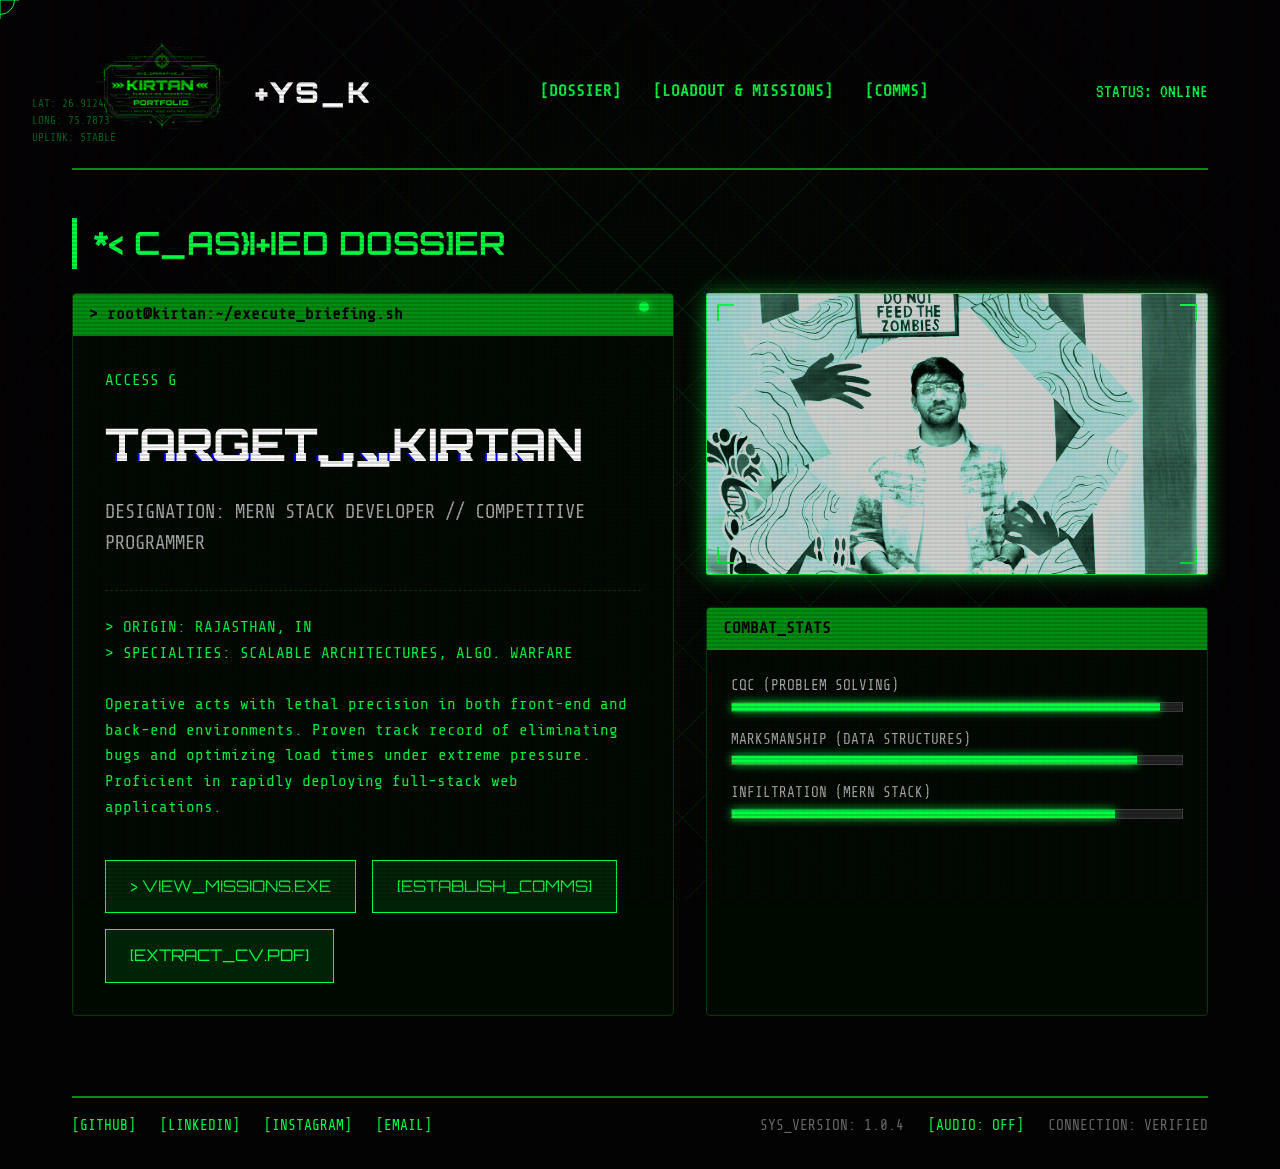
==== index.html @ 54ce112f "Initial portfolio commit" ====
<!DOCTYPE html>
<html lang="en">

<head>
    <meta charset="UTF-8">
    <meta name="viewport" content="width=device-width, initial-scale=1.0">
    <title>Kirtan | CLASSIFIED DOSSIER</title>
    <meta name="description" content="Tactical Portfolio of Kirtan - MERN Stack Operative">

    <!-- Fonts -->
    <link rel="preconnect" href="https://fonts.googleapis.com">
    <link rel="preconnect" href="https://fonts.gstatic.com" crossorigin>
    <link
        href="https://fonts.googleapis.com/css2?family=Share+Tech+Mono&family=VT323&family=Orbitron:wght@400;700;900&display=swap"
        rel="stylesheet">

    <link rel="stylesheet" href="styles.css">
</head>

<body class="crt">

    <!-- Screen Scanline Overlay -->
    <div class="scanlines"></div>

    <!-- Background Atmospheric Video (Placeholder authentic stock) -->
    <div class="video-bg-container">
        <!-- Using a free stock video of spy/server/hacker thematic -->
        <video autoplay muted loop id="bgVideo" class="covert-video">
            <source src="https://cdn.pixabay.com/video/2020/07/04/43884-437508003_large.mp4" type="video/mp4">
        </video>
        <div class="video-overlay"></div>
    </div>

    <!-- Custom Crosshair Cursor -->
    <div class="cursor-crosshair"></div>

    <!-- Interface HUD Wrapper -->
    <div class="hud-wrapper">

        <!-- Header / Navigation -->
        <header class="hud-header">
            <div class="hud-logo">
                <img src="logo.png" alt="Logo" class="hud-logo-img">
                <span class="glitch" data-text="SYS_K">SYS_K</span>
            </div>
            <nav class="hud-nav">
                <a href="index.html" class="text-green">[DOSSIER]</a>
                <a href="level_select.html">[LOADOUT & MISSIONS]</a>
                <a href="comms.html">[COMMS]</a>
            </nav>
            <div class="hud-status">STATUS: <span class="text-green blink">ONLINE</span></div>
        </header>

        <!-- Main Content Area -->
        <main class="hud-main">

            <!-- Combined Hero & Dossier Dashboard -->
            <section id="hero" class="sector active">
                <h2 class="sector-title" style="margin-bottom: 1.5rem;">>> CLASSIFIED DOSSIER</h2>
                <div class="intel-grid" style="grid-template-columns: 1.2fr 1fr; gap: 2rem; align-items: stretch;">

                    <!-- Left Column: Target Info & Briefing -->
                    <div class="terminal-box" style="margin-bottom: 0; display: flex; flex-direction: column;">
                        <div class="term-header">
                            <span>> root@kirtan:~/execute_briefing.sh</span>
                            <span class="status-indicator"></span>
                        </div>
                        <div class="term-body" style="flex-grow: 1;">
                            <p class="typewriter delay-1">ACCESS GRANTED. DECRYPTING PROFILE...</p>
                            <h1 class="target-name delay-2 glitch" data-text="TARGET: KIRTAN"
                                style="font-size: 2.8rem;">TARGET: KIRTAN</h1>
                            <p class="role-designation delay-3">DESIGNATION: MERN STACK DEVELOPER // COMPETITIVE
                                PROGRAMMER</p>

                            <hr style="border:0; border-bottom:1px dashed var(--hud-border); margin: 1.5rem 0;">

                            <p class="delay-4">> ORIGIN: RAJASTHAN, IN</p>
                            <p class="delay-4">> SPECIALTIES: SCALABLE ARCHITECTURES, ALGO. WARFARE</p>

                            <br>
                            <p class="dossier-text delay-4">Operative acts with lethal precision in both front-end and
                                back-end environments. Proven track record of eliminating bugs and optimizing load times
                                under extreme pressure. Proficient in rapidly deploying full-stack web applications.</p>

                            <div class="action-buttons delay-5"
                                style="margin-top: 2.5rem; display: flex; flex-wrap: wrap; gap: 1rem;">
                                <a href="level_select.html" class="btn tactical-btn">> VIEW_MISSIONS.EXE</a>
                                <a href="comms.html" class="btn tactical-btn">[ESTABLISH_COMMS]</a>
                                <a href="resume.pdf" class="btn tactical-btn"
                                    download="Kirtan_Resume.pdf">[EXTRACT_CV.PDF]</a>
                            </div>
                        </div>
                    </div>

                    <!-- Right Column: Photo & Stats Bars -->
                    <div style="display: flex; flex-direction: column; gap: 2rem;">
                        <div class="intel-photo-frame">
                            <img src="profile.jpg" alt="Operative Kirtan" class="intel-img glitch-photo"
                                style="height: 280px; object-fit: cover;">
                            <div class="frame-corners"><span></span></div>
                        </div>

                        <div class="terminal-box" style="margin-bottom: 0; flex-grow: 1;">
                            <div class="term-header"><span>COMBAT_STATS</span></div>
                            <div class="term-body" style="padding: 1.5rem;">
                                <div class="stats-bar-container" style="margin-top: 0;">
                                    <div class="stat-label">CQC (PROBLEM SOLVING)</div>
                                    <div class="stat-bar">
                                        <div class="fill" style="width: 95%;"></div>
                                    </div>

                                    <div class="stat-label">MARKSMANSHIP (DATA STRUCTURES)</div>
                                    <div class="stat-bar">
                                        <div class="fill" style="width: 90%;"></div>
                                    </div>

                                    <div class="stat-label">INFILTRATION (MERN STACK)</div>
                                    <div class="stat-bar">
                                        <div class="fill" style="width: 85%;"></div>
                                    </div>
                                </div>
                            </div>
                        </div>
                    </div>

                </div>
            </section>

        </main>

        <footer class="hud-footer">
            <div class="footer-links" style="display:flex; gap:1.5rem;">
                <a href="https://github.com/kARUn077" target="_blank"
                    style="color:var(--term-green); text-decoration:none;">[GITHUB]</a>
                <a href="https://www.linkedin.com/in/karun-poddar-515b23264/" target="_blank"
                    style="color:var(--term-green); text-decoration:none;">[LINKEDIN]</a>
                <a href="https://www.instagram.com/me_kirtan_17/" target="_blank"
                    style="color:var(--term-green); text-decoration:none;">[INSTAGRAM]</a>
                <a href="mailto:karunpoddar0@gmail.com"
                    style="color:var(--term-green); text-decoration:none;">[EMAIL]</a>
            </div>
            <div style="display:flex; gap:1.5rem; align-items: center;">
                <span>SYS_VERSION: 1.0.4</span>
                <span id="audio-toggle" class="text-green" style="cursor: pointer; transition: all 0.2s;">[AUDIO:
                    OFF]</span>
                <span>CONNECTION: VERIFIED</span>
            </div>
        </footer>
    </div>

    <!-- Interface Audio -->
    <audio id="sndBgTrack" src="bgm.mp3" loop preload="auto"></audio>
    <audio id="sndHover" src="https://assets.mixkit.co/active_storage/sfx/2568/2568-preview.mp3" preload="auto"></audio>
    <audio id="sndClick" src="https://assets.mixkit.co/active_storage/sfx/2571/2571-preview.mp3" preload="auto"></audio>

    <script src="script.js?v=update1"></script>
</body>

</html>
---- styles.css ----
:root {
    --term-green: #00ff41;
    --term-dark-green: #008f11;
    --term-bg: #030303;
    --alert-red: #ff2a2a;
    --hud-border: #003b00;
    --font-mono: 'Share Tech Mono', 'Courier New', monospace;
    --font-heading: 'Orbitron', sans-serif;
    --font-pixel: 'VT323', monospace;
    --term-green-glow: rgba(0, 255, 65, 0.5);
    --hud-dark: rgba(0, 10, 0, 0.9);
    --scanline-color: rgba(18, 16, 16, 0.1);
    --glitch-width: 100%;
}

* {
    margin: 0;
    padding: 0;
    box-sizing: border-box;
    cursor: none;
    /* Hide default cursor for custom crosshair */
}

html {
    scroll-behavior: smooth;
}

body {
    background-color: var(--term-bg);
    color: var(--term-green);
    font-family: var(--font-mono);
    overflow-x: hidden;
    line-height: 1.6;
    background-image:
        radial-gradient(circle at 50% 50%, rgba(0, 50, 0, 0.15) 0%, transparent 80%),
        repeating-linear-gradient(45deg, rgba(0, 255, 65, 0.1) 0px, rgba(0, 255, 65, 0.1) 1px, transparent 1px, transparent 60px),
        repeating-linear-gradient(-45deg, rgba(0, 255, 65, 0.1) 0px, rgba(0, 255, 65, 0.1) 1px, transparent 1px, transparent 60px);
    background-size: 100% 100%, 100% 100%, 100% 100%;
    background-attachment: fixed;
}

/* Technical HUD Overlays (Static) */
.hud-wrapper::before {
    content: "LAT: 26.9124\A LONG: 75.7873\A UPLINK: STABLE";
    white-space: pre;
    position: fixed;
    top: 6rem;
    left: 2rem;
    font-size: 0.7rem;
    color: var(--term-green);
    opacity: 0.4;
    z-index: 100;
    pointer-events: none;
    line-height: 1.5;
}

.hud-wrapper::after {
    content: "ENCRYPTION: AES-256\A NODE_ID: 0x7FF12\A SYS_STATE: NOMINAL";
    white-space: pre;
    position: fixed;
    bottom: 6rem;
    right: 2rem;
    font-size: 0.7rem;
    color: var(--term-green);
    opacity: 0.4;
    z-index: 100;
    pointer-events: none;
    line-height: 1.5;
    text-align: right;
}

/* Custom Crosshair Cursor */
.cursor-crosshair {
    position: fixed;
    top: 0;
    left: 0;
    width: 30px;
    height: 30px;
    border: 1px solid var(--term-green);
    border-radius: 50%;
    pointer-events: none;
    z-index: 9999;
    transform: translate(-50%, -50%);
    transition: width 0.1s, height 0.1s, border-color 0.1s;
}

.cursor-crosshair::before,
.cursor-crosshair::after {
    content: '';
    position: absolute;
    background: var(--term-green);
}

.cursor-crosshair::before {
    top: 50%;
    left: -5px;
    right: -5px;
    height: 1px;
    transform: translateY(-50%);
}

.cursor-crosshair::after {
    left: 50%;
    top: -5px;
    bottom: -5px;
    width: 1px;
    transform: translateX(-50%);
}

/* Red crosshair on hover */
body.hover-target .cursor-crosshair {
    border-color: var(--alert-red);
    width: 40px;
    height: 40px;
}

body.hover-target .cursor-crosshair::before,
body.hover-target .cursor-crosshair::after {
    background: var(--alert-red);
}

/* CRT Scanlines Overlay */
.scanlines {
    position: fixed;
    top: 0;
    left: 0;
    width: 100vw;
    height: 100vh;
    background: linear-gradient(rgba(18, 16, 16, 0) 50%, rgba(0, 0, 0, 0.25) 50%), linear-gradient(90deg, rgba(255, 0, 0, 0.06), rgba(0, 255, 0, 0.02), rgba(0, 0, 255, 0.06));
    background-size: 100% 4px, 6px 100%;
    z-index: 9000;
    pointer-events: none;
    opacity: 0.6;
}

/* Video Background */
.video-bg-container {
    position: fixed;
    top: 0;
    left: 0;
    width: 100vw;
    height: 100vh;
    z-index: -2;
    overflow: hidden;
}

.covert-video {
    width: 100%;
    height: 100%;
    object-fit: cover;
    filter: grayscale(100%) contrast(1.5) brightness(0.3) sepia(50%) hue-rotate(80deg);
}

.video-overlay {
    position: absolute;
    top: 0;
    left: 0;
    width: 100%;
    height: 100%;
    background: radial-gradient(circle, transparent 20%, var(--term-bg) 90%);
    z-index: -1;
}

/* HUD System */
.hud-wrapper {
    position: relative;
    max-width: 1200px;
    margin: 0 auto;
    padding: 2rem;
    min-height: 100vh;
    display: flex;
    flex-direction: column;
    z-index: 10;
}

/* Header */
.hud-header {
    display: flex;
    justify-content: space-between;
    align-items: center;
    border-bottom: 2px solid var(--term-dark-green);
    padding-bottom: 1rem;
    margin-bottom: 3rem;
}

.hud-logo {
    display: flex;
    align-items: center;
    gap: 0.2rem;
    font-family: var(--font-heading);
    font-weight: 900;
    font-size: 1.8rem;
    letter-spacing: 2px;
}

.hud-logo-img {
    height: 120px;
    width: auto;
    /* Transformation to turn white-background logo into glowing green on black */
    filter: invert(1) brightness(1.8) hue-rotate(180deg) saturate(5);
    display: inline-block;
}

.hud-nav {
    display: flex;
    gap: 2rem;
}

.hud-nav a {
    color: var(--term-green);
    text-decoration: none;
    font-weight: bold;
    transition: text-shadow 0.2s, color 0.2s;
}

.hud-nav a:hover {
    color: #fff;
    text-shadow: 0 0 10px var(--term-green);
}

.hud-status {
    font-family: var(--font-pixel);
    font-size: 1.2rem;
}

/* Utilities */
.text-green {
    color: var(--term-green);
}

.text-yellow {
    color: #f1c40f;
}

.text-red {
    color: var(--alert-red);
}

.text-center {
    text-align: center;
}

.blink {
    animation: blinker 1s linear infinite;
}

@keyframes blinker {
    50% {
        opacity: 0;
    }
}

.glitch {
    position: relative;
    color: white;
}

.glitch::before,
.glitch::after {
    content: attr(data-text);
    position: absolute;
    top: 0;
    left: 0;
    width: 100%;
    height: 100%;
}

.glitch::before {
    left: 2px;
    text-shadow: -2px 0 red;
    clip: rect(44px, 450px, 56px, 0);
    animation: glitch-anim 5s infinite linear alternate-reverse;
}

.glitch::after {
    left: -2px;
    text-shadow: -2px 0 blue;
    clip: rect(44px, 450px, 56px, 0);
    animation: glitch-anim2 5s infinite linear alternate-reverse;
}

@keyframes glitch-anim {
    0% {
        clip: rect(31px, 9999px, 94px, 0);
    }

    10% {
        clip: rect(112px, 9999px, 76px, 0);
    }

    20% {
        clip: rect(85px, 9999px, 77px, 0);
    }

    30% {
        clip: rect(27px, 9999px, 97px, 0);
    }

    40% {
        clip: rect(86px, 9999px, 87px, 0);
    }

    50% {
        clip: rect(11px, 9999px, 104px, 0);
    }

    60% {
        clip: rect(85px, 9999px, 73px, 0);
    }

    70% {
        clip: rect(11px, 9999px, 93px, 0);
    }

    80% {
        clip: rect(58px, 9999px, 66px, 0);
    }

    90% {
        clip: rect(100px, 9999px, 54px, 0);
    }

    100% {
        clip: rect(6px, 9999px, 5px, 0);
    }
}

/* Terminal Boxes */
.terminal-box {
    background: var(--hud-dark);
    border: 1px solid var(--hud-border);
    border-radius: 4px;
    margin-bottom: 2rem;
    position: relative;
    overflow: hidden;
}

.term-header {
    background: var(--term-dark-green);
    color: black;
    padding: 0.5rem 1rem;
    font-weight: bold;
    display: flex;
    justify-content: space-between;
}

.term-body {
    padding: 2rem;
}

.sector {
    margin-bottom: 5rem;
    opacity: 0.2;
    /* Will be revealed by JS */
    transition: opacity 0.5s;
}

.sector.active {
    opacity: 1;
}

.sector-title {
    font-family: var(--font-heading);
    font-size: 2rem;
    margin-bottom: 2rem;
    border-left: 5px solid var(--term-green);
    padding-left: 1rem;
}

.sub-sector-title {
    font-family: var(--font-heading);
    font-size: 1.5rem;
    margin: 3rem 0 1.5rem 0;
    color: #888;
}

/* Hero Section Specifics */
.target-name {
    font-size: 3.5rem;
    margin: 1rem 0;
    font-family: var(--font-heading);
}

.role-designation {
    font-size: 1.2rem;
    color: #aaa;
    margin-bottom: 2rem;
}

.action-buttons {
    display: flex;
    gap: 1.5rem;
    margin-top: 2rem;
}

.btn {
    text-decoration: none;
    font-family: var(--font-heading);
    padding: 0.8rem 1.5rem;
    border: 1px solid;
    transition: all 0.2s;
    text-transform: uppercase;
}

.tactical-btn {
    background: rgba(0, 255, 65, 0.1);
    border-color: var(--term-green);
    color: var(--term-green);
}

.tactical-btn:hover {
    background: var(--term-green);
    color: black;
    box-shadow: 0 0 15px var(--term-green);
}

.secondary-btn {
    border-color: #555;
    color: #fff;
}

.secondary-btn:hover {
    border-color: #fff;
    background: rgba(255, 255, 255, 0.1);
}

.small-btn {
    padding: 0.4rem 0.8rem;
    font-size: 0.9rem;
}

/* Dossier Grid */
.intel-grid {
    display: grid;
    grid-template-columns: 1fr 2fr;
    gap: 3rem;
}

/* --- Intel Photo Frame & IGI Tactical Scan --- */
.intel-photo-frame {
    position: relative;
    border: 1px solid var(--term-green);
    overflow: hidden;
    background: #000;
    border-radius: 2px;
    box-shadow: 0 0 20px var(--term-green-glow);
}

.intel-img {
    width: 100%;
    filter: sepia(100%) hue-rotate(110deg) brightness(1.2) contrast(1.4);
    display: block;
    mix-blend-mode: screen;
    opacity: 0.9;
    transition: all 0.3s ease;
}

/* Tactical Grid Overlay */
.intel-photo-frame::after {
    content: "";
    position: absolute;
    top: 0;
    left: 0;
    width: 100%;
    height: 100%;
    background:
        linear-gradient(rgba(0, 255, 65, 0.05) 1px, transparent 1px),
        linear-gradient(90deg, rgba(0, 255, 65, 0.05) 1px, transparent 1px),
        linear-gradient(to bottom, transparent 50%, rgba(0, 50, 0, 0.1) 50%);
    background-size: 20px 20px, 20px 20px, 100% 4px;
    pointer-events: none;
    z-index: 2;
}

/* Moving Scan Bar */
.intel-photo-frame::before {
    content: "";
    position: absolute;
    top: -100%;
    left: 0;
    width: 100%;
    height: 50px;
    background: linear-gradient(to bottom, transparent, var(--term-green), transparent);
    opacity: 0.3;
    z-index: 3;
    animation: scanning 4s linear infinite;
}

@keyframes scanning {
    0% {
        top: -100%;
    }

    100% {
        top: 100%;
    }
}

/* Glitch Animation for Photo */
.glitch-photo {
    animation: photoGlitch 5s step-end infinite;
}

@keyframes photoGlitch {

    0%,
    90%,
    100% {
        transform: translate(0);
        filter: sepia(100%) hue-rotate(80deg);
    }

    92% {
        transform: translate(5px, -2px);
        filter: saturate(5) hue-rotate(180deg);
    }

    94% {
        transform: translate(-5px, 2px);
        filter: invert(1);
    }

    96% {
        transform: translate(2px, 5px);
    }
}

/* Corner Accents */
.frame-corners {
    position: absolute;
    top: 0;
    left: 0;
    width: 100%;
    height: 100%;
    pointer-events: none;
    z-index: 5;
}

.frame-corners::before,
.frame-corners::after,
.frame-corners span::before,
.frame-corners span::after {
    content: "";
    position: absolute;
    width: 15px;
    height: 15px;
    border: 2px solid var(--term-green);
}

.frame-corners::before {
    top: 10px;
    left: 10px;
    border-right: 0;
    border-bottom: 0;
}

.frame-corners::after {
    top: 10px;
    right: 10px;
    border-left: 0;
    border-bottom: 0;
}

.frame-corners span::before {
    bottom: 10px;
    left: 10px;
    border-right: 0;
    border-top: 0;
}

.frame-corners span::after {
    bottom: 10px;
    right: 10px;
    border-left: 0;
    border-top: 0;
}

/* Status Indicators */
.status-indicator {
    width: 10px;
    height: 10px;
    border-radius: 50%;
    background: var(--term-green);
    display: inline-block;
    margin-right: 8px;
    box-shadow: 0 0 10px var(--term-green);
}

.status-indicator.alert {
    background: var(--alert-red);
    box-shadow: 0 0 10px var(--alert-red);
    animation: blink 0.5s infinite alternate;
}

/* Noise / Grain Effect */
.hud-wrapper::after {
    content: "";
    position: fixed;
    top: 0;
    left: 0;
    width: 100%;
    height: 100%;
    background: url('https://upload.wikimedia.org/wikipedia/commons/e/e4/Static_noise.png');
    opacity: 0.03;
    pointer-events: none;
    z-index: 9999;
}

.stats-bar-container {
    margin-top: 2rem;
}

.stat-label {
    font-size: 0.9rem;
    margin-bottom: 0.3rem;
    color: #aaa;
}

.stat-bar {
    width: 100%;
    height: 10px;
    background: #222;
    border: 1px solid #444;
    margin-bottom: 1rem;
}

.stat-bar .fill {
    height: 100%;
    background: var(--term-green);
    box-shadow: 0 0 10px var(--term-green);
}

/* Loadout Grid */
.loadout-grid {
    display: grid;
    grid-template-columns: repeat(auto-fit, minmax(250px, 1fr));
    gap: 2rem;
}

.weapon-card {
    border: 1px solid var(--hud-border);
    background: rgba(0, 0, 0, 0.7);
    padding: 1rem;
    transition: all 0.3s;
}

.weapon-card:hover {
    border-color: var(--term-green);
    box-shadow: 0 0 20px rgba(0, 255, 65, 0.2);
}

.w-header {
    font-family: var(--font-heading);
    font-weight: bold;
    border-bottom: 1px dashed var(--hud-border);
    padding-bottom: 0.5rem;
    margin-bottom: 1rem;
}

.w-img img {
    width: 100%;
    height: 120px;
    object-fit: cover;
    filter: grayscale(100%) contrast(1.2);
    border: 1px solid #222;
    margin-bottom: 1rem;
}

.weapon-card:hover .w-img img {
    filter: grayscale(100%) contrast(1.5) sepia(100%) hue-rotate(90deg);
}

.w-stats {
    display: flex;
    justify-content: space-between;
    font-size: 0.8rem;
    color: #888;
    margin-bottom: 1rem;
}

.w-desc {
    font-size: 0.9rem;
}

/* Missions List */
.mission-row {
    display: flex;
    justify-content: space-between;
    align-items: center;
    padding: 1.5rem 0;
    border-bottom: 1px solid var(--hud-border);
}

.mission-row:last-child {
    border-bottom: none;
}

.m-status {
    font-family: var(--font-heading);
    width: 120px;
}

.m-details h3 {
    margin-bottom: 0.5rem;
    color: #fff;
    font-family: var(--font-heading);
}

.m-details p {
    font-size: 0.9rem;
    color: #aaa;
    margin-bottom: 0.5rem;
}

.m-tech {
    display: inline-block;
    padding: 0.2rem 0.6rem;
    background: #111;
    border: 1px solid #333;
    font-size: 0.8rem;
    border-radius: 2px;
}

/* Comms Form */
.input-group {
    margin-bottom: 1.5rem;
    display: flex;
    flex-direction: column;
}

.input-group label {
    margin-bottom: 0.5rem;
    color: #aaa;
}

.input-group input,
.input-group textarea {
    background: transparent;
    border: 1px solid var(--hud-border);
    padding: 1rem;
    color: var(--term-green);
    font-family: var(--font-mono);
    outline: none;
    transition: border-color 0.3s;
}

.input-group input:focus,
.input-group textarea:focus {
    border-color: var(--term-green);
    background: rgba(0, 255, 65, 0.05);
}

/* Ribbons Grid */
.ribbons-grid {
    display: flex;
    gap: 3rem;
}

.ribbon {
    transition: all 0.2s;
}

.ribbon-link {
    text-decoration: none;
    color: var(--term-green);
    display: block;
}

.ribbon-link:hover {
    transform: scale(1.1);
    box-shadow: 0 0 15px rgba(0, 255, 65, 0.4);
    background: rgba(0, 255, 65, 0.1);
    border-radius: 4px;
    padding: 10px;
    margin: -10px;
    /* Offset padding to prevent grid shift */
}

.ribbon p {
    font-size: 0.8rem;
    margin-top: 0.5rem;
    color: #aaa;
}

.ribbon-bar {
    width: 60px;
    height: 20px;
    margin: 0 auto;
    border: 1px solid #555;
    background-size: 10px 10px;
}

.cb-1 {
    background-image: repeating-linear-gradient(45deg, #444 0, #444 5px, #888 5px, #888 10px);
}

.cb-2 {
    background-image: repeating-linear-gradient(90deg, #111 0, #111 10px, #ff2a2a 10px, #ff2a2a 20px);
}

.cb-3 {
    background-image: repeating-linear-gradient(0deg, #222 0, #222 5px, var(--term-green) 5px, var(--term-green) 10px);
}

/* Footer */
.hud-footer {
    margin-top: auto;
    border-top: 2px solid var(--term-dark-green);
    padding-top: 1rem;
    display: flex;
    justify-content: space-between;
    font-size: 0.9rem;
    color: #666;
}

.footer-links a:hover {
    color: #fff !important;
    text-shadow: 0 0 10px var(--term-green);
}

/* Responsive */
@media (max-width: 768px) {
    .intel-grid {
        grid-template-columns: 1fr;
    }

    .hud-header {
        flex-direction: column;
        gap: 1rem;
    }

    .mission-row {
        flex-direction: column;
        align-items: flex-start;
        gap: 1rem;
    }

    .m-status {
        width: auto;
    }
}
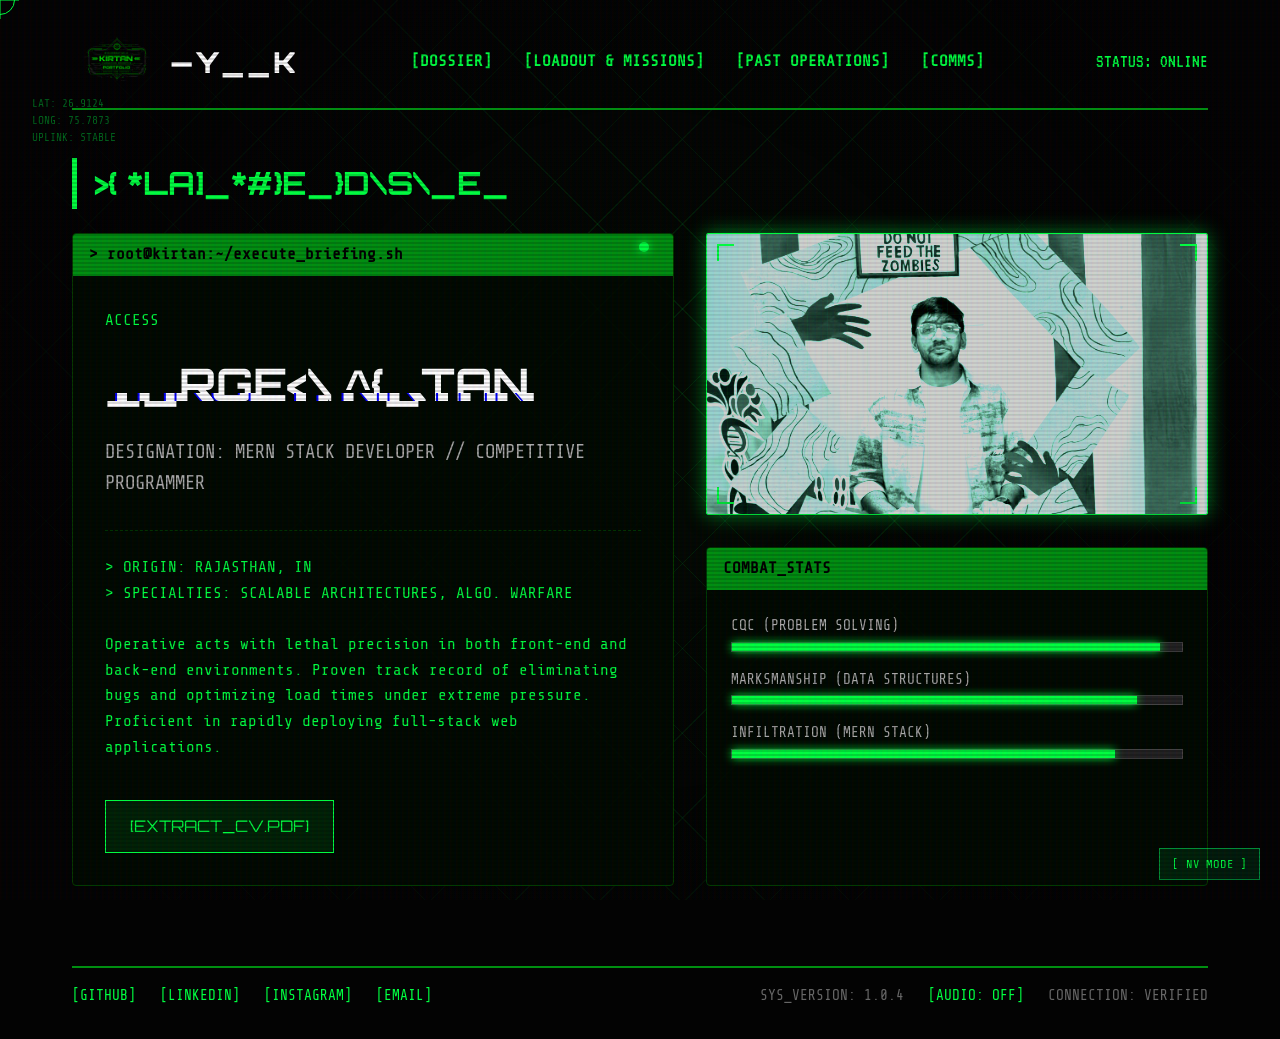
==== commit 4f38f8b8: "Update portfolio site" ====
--- a/index.html
+++ b/index.html
@@ -15,12 +15,71 @@
         rel="stylesheet">
 
     <link rel="stylesheet" href="styles.css">
+    <style>
+        /* NIGHT VISION OVERLAY */
+        .nv-overlay{
+            position:fixed;
+            inset:0;
+            background:radial-gradient(circle at center, rgba(0,255,102,0.3) 0%, rgba(0,255,102,0.15) 50%, rgba(0,10,3,0.8) 100%);
+            opacity:0;
+            pointer-events:none;
+            z-index:60;
+            transition:opacity 0.3s ease;
+        }
+
+        body.night-vision .nv-overlay{
+            opacity:1;
+        }
+
+        body.night-vision .nv-overlay::before{
+            content:"";
+            position:absolute;
+            inset:0;
+            background:repeating-linear-gradient(0deg, rgba(0,0,0,0.15) 0px, rgba(0,0,0,0.15) 1px, transparent 1px, transparent 2px);
+            animation:nvFlicker 0.15s infinite;
+            pointer-events:none;
+        }
+
+        @keyframes nvFlicker{
+            0%, 19%, 21%, 23%, 25%, 54%, 56%, 100%{opacity:1;}
+            20%, 24%, 55%{opacity:0.5;}
+        }
+
+        .nv-toggle{
+            position:fixed;
+            bottom:20px;
+            right:20px;
+            padding:8px 12px;
+            background:rgba(0,255,102,0.1);
+            border:1px solid rgba(0,255,102,0.5);
+            color:var(--term-green);
+            font-family:'Share Tech Mono', monospace;
+            font-size:0.75rem;
+            cursor:pointer;
+            z-index:50;
+            transition:all 0.25s ease;
+            letter-spacing:0.05rem;
+        }
+
+        .nv-toggle:hover{
+            background:rgba(0,255,102,0.25);
+            box-shadow:0 0 12px rgba(0,255,102,0.4);
+        }
+
+        .nv-toggle.active{
+            background:rgba(0,255,102,0.3);
+            box-shadow:0 0 15px rgba(0,255,102,0.6);
+            border-color:var(--term-green);
+        }
+    </style>
 </head>
 
 <body class="crt">
 
     <!-- Screen Scanline Overlay -->
     <div class="scanlines"></div>
+    <div class="nv-overlay"></div>
+    <button class="nv-toggle" id="nvToggle">[ NV MODE ]</button>
 
     <!-- Background Atmospheric Video (Placeholder authentic stock) -->
     <div class="video-bg-container">
@@ -39,13 +98,14 @@
 
         <!-- Header / Navigation -->
         <header class="hud-header">
-            <div class="hud-logo">
+            <a href="igi-intro.html" class="hud-logo" style="text-decoration: none; display: flex; align-items: center; gap: 0.5rem;">
                 <img src="logo.png" alt="Logo" class="hud-logo-img">
                 <span class="glitch" data-text="SYS_K">SYS_K</span>
-            </div>
+            </a>
             <nav class="hud-nav">
                 <a href="index.html" class="text-green">[DOSSIER]</a>
                 <a href="level_select.html">[LOADOUT & MISSIONS]</a>
+                <a href="artworks.html">[PAST OPERATIONS]</a>
                 <a href="comms.html">[COMMS]</a>
             </nav>
             <div class="hud-status">STATUS: <span class="text-green blink">ONLINE</span></div>
@@ -84,8 +144,8 @@
 
                             <div class="action-buttons delay-5"
                                 style="margin-top: 2.5rem; display: flex; flex-wrap: wrap; gap: 1rem;">
-                                <a href="level_select.html" class="btn tactical-btn">> VIEW_MISSIONS.EXE</a>
-                                <a href="comms.html" class="btn tactical-btn">[ESTABLISH_COMMS]</a>
+                                <!-- <a href="level_select.html" class="btn tactical-btn">> VIEW_MISSIONS.EXE</a> -->
+                                <!-- <a href="comms.html" class="btn tactical-btn">[ESTABLISH_COMMS]</a> -->
                                 <a href="resume.pdf" class="btn tactical-btn"
                                     download="Kirtan_Resume.pdf">[EXTRACT_CV.PDF]</a>
                             </div>
--- a/styles.css
+++ b/styles.css
@@ -186,7 +186,7 @@
 .hud-logo {
     display: flex;
     align-items: center;
-    gap: 0.2rem;
+    gap: 0.8rem;
     font-family: var(--font-heading);
     font-weight: 900;
     font-size: 1.8rem;
@@ -194,7 +194,7 @@
 }
 
 .hud-logo-img {
-    height: 120px;
+    height: 60px;
     width: auto;
     /* Transformation to turn white-background logo into glowing green on black */
     filter: invert(1) brightness(1.8) hue-rotate(180deg) saturate(5);
@@ -685,8 +685,8 @@
 /* Missions List */
 .mission-row {
     display: flex;
-    justify-content: space-between;
-    align-items: center;
+    gap: 2rem;
+    align-items: flex-start;
     padding: 1.5rem 0;
     border-bottom: 1px solid var(--hud-border);
 }
@@ -697,7 +697,18 @@
 
 .m-status {
     font-family: var(--font-heading);
-    width: 120px;
+    min-width: 220px;
+    max-width: 220px;
+    flex-shrink: 0;
+    font-size: 0.85rem;
+    white-space: nowrap;
+    padding-top: 0.3rem;
+}
+
+.m-details {
+    flex: 1;
+    min-width: 0;
+    overflow: hidden;
 }
 
 .m-details h3 {
@@ -832,10 +843,14 @@
     .mission-row {
         flex-direction: column;
         align-items: flex-start;
-        gap: 1rem;
+        gap: 0.5rem;
     }
 
     .m-status {
         width: auto;
+        min-width: auto;
+        max-width: 100%;
+        margin-bottom: 0.5rem;
+    }
     }
 }
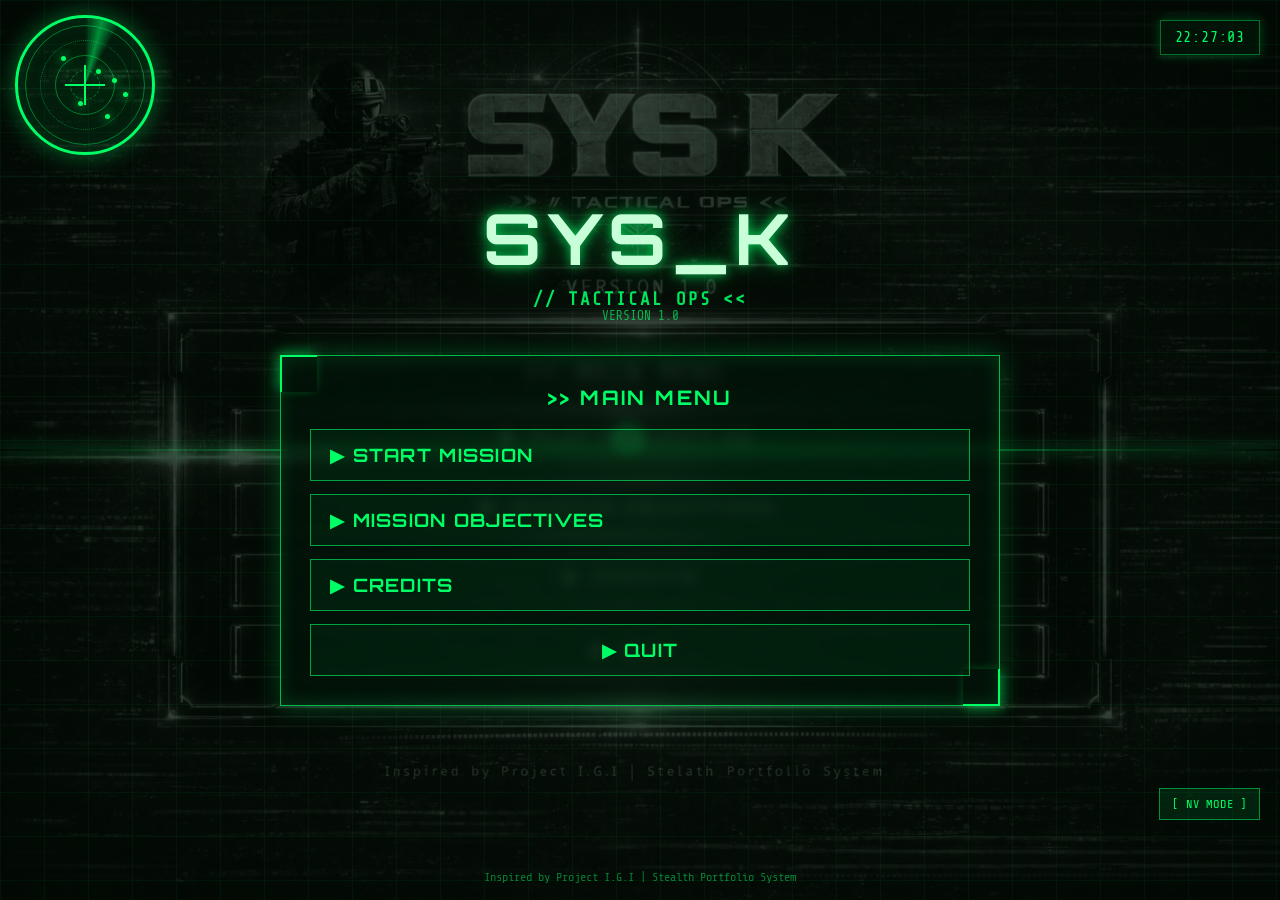
==== commit 3db63d2b: "redirect index to intro page" ====
--- a/index.html
+++ b/index.html
@@ -1,219 +1,34 @@
 <!DOCTYPE html>
 <html lang="en">
-
 <head>
     <meta charset="UTF-8">
     <meta name="viewport" content="width=device-width, initial-scale=1.0">
-    <title>Kirtan | CLASSIFIED DOSSIER</title>
-    <meta name="description" content="Tactical Portfolio of Kirtan - MERN Stack Operative">
-
-    <!-- Fonts -->
-    <link rel="preconnect" href="https://fonts.googleapis.com">
-    <link rel="preconnect" href="https://fonts.gstatic.com" crossorigin>
-    <link
-        href="https://fonts.googleapis.com/css2?family=Share+Tech+Mono&family=VT323&family=Orbitron:wght@400;700;900&display=swap"
-        rel="stylesheet">
-
-    <link rel="stylesheet" href="styles.css">
+    <meta http-equiv="refresh" content="0; url=igi-intro.html">
+    <title>Redirecting to Mission Briefing...</title>
+    <script>window.location.replace('igi-intro.html');</script>
     <style>
-        /* NIGHT VISION OVERLAY */
-        .nv-overlay{
-            position:fixed;
-            inset:0;
-            background:radial-gradient(circle at center, rgba(0,255,102,0.3) 0%, rgba(0,255,102,0.15) 50%, rgba(0,10,3,0.8) 100%);
-            opacity:0;
-            pointer-events:none;
-            z-index:60;
-            transition:opacity 0.3s ease;
+        body {
+            margin: 0;
+            background: #000a03;
+            color: #00ff41;
+            font-family: 'Courier New', monospace;
+            display: flex;
+            align-items: center;
+            justify-content: center;
+            height: 100vh;
+            text-align: center;
         }
-
-        body.night-vision .nv-overlay{
-            opacity:1;
+        .redirect-msg {
+            font-size: 1.2rem;
+            animation: blink 1s infinite;
         }
-
-        body.night-vision .nv-overlay::before{
-            content:"";
-            position:absolute;
-            inset:0;
-            background:repeating-linear-gradient(0deg, rgba(0,0,0,0.15) 0px, rgba(0,0,0,0.15) 1px, transparent 1px, transparent 2px);
-            animation:nvFlicker 0.15s infinite;
-            pointer-events:none;
-        }
-
-        @keyframes nvFlicker{
-            0%, 19%, 21%, 23%, 25%, 54%, 56%, 100%{opacity:1;}
-            20%, 24%, 55%{opacity:0.5;}
-        }
-
-        .nv-toggle{
-            position:fixed;
-            bottom:20px;
-            right:20px;
-            padding:8px 12px;
-            background:rgba(0,255,102,0.1);
-            border:1px solid rgba(0,255,102,0.5);
-            color:var(--term-green);
-            font-family:'Share Tech Mono', monospace;
-            font-size:0.75rem;
-            cursor:pointer;
-            z-index:50;
-            transition:all 0.25s ease;
-            letter-spacing:0.05rem;
-        }
-
-        .nv-toggle:hover{
-            background:rgba(0,255,102,0.25);
-            box-shadow:0 0 12px rgba(0,255,102,0.4);
-        }
-
-        .nv-toggle.active{
-            background:rgba(0,255,102,0.3);
-            box-shadow:0 0 15px rgba(0,255,102,0.6);
-            border-color:var(--term-green);
+        @keyframes blink {
+            0%, 50% { opacity: 1; }
+            51%, 100% { opacity: 0.3; }
         }
     </style>
 </head>
-
-<body class="crt">
-
-    <!-- Screen Scanline Overlay -->
-    <div class="scanlines"></div>
-    <div class="nv-overlay"></div>
-    <button class="nv-toggle" id="nvToggle">[ NV MODE ]</button>
-
-    <!-- Background Atmospheric Video (Placeholder authentic stock) -->
-    <div class="video-bg-container">
-        <!-- Using a free stock video of spy/server/hacker thematic -->
-        <video autoplay muted loop id="bgVideo" class="covert-video">
-            <source src="https://cdn.pixabay.com/video/2020/07/04/43884-437508003_large.mp4" type="video/mp4">
-        </video>
-        <div class="video-overlay"></div>
-    </div>
-
-    <!-- Custom Crosshair Cursor -->
-    <div class="cursor-crosshair"></div>
-
-    <!-- Interface HUD Wrapper -->
-    <div class="hud-wrapper">
-
-        <!-- Header / Navigation -->
-        <header class="hud-header">
-            <a href="igi-intro.html" class="hud-logo" style="text-decoration: none; display: flex; align-items: center; gap: 0.5rem;">
-                <img src="logo.png" alt="Logo" class="hud-logo-img">
-                <span class="glitch" data-text="SYS_K">SYS_K</span>
-            </a>
-            <nav class="hud-nav">
-                <a href="index.html" class="text-green">[DOSSIER]</a>
-                <a href="level_select.html">[LOADOUT & MISSIONS]</a>
-                <a href="artworks.html">[PAST OPERATIONS]</a>
-                <a href="comms.html">[COMMS]</a>
-            </nav>
-            <div class="hud-status">STATUS: <span class="text-green blink">ONLINE</span></div>
-        </header>
-
-        <!-- Main Content Area -->
-        <main class="hud-main">
-
-            <!-- Combined Hero & Dossier Dashboard -->
-            <section id="hero" class="sector active">
-                <h2 class="sector-title" style="margin-bottom: 1.5rem;">>> CLASSIFIED DOSSIER</h2>
-                <div class="intel-grid" style="grid-template-columns: 1.2fr 1fr; gap: 2rem; align-items: stretch;">
-
-                    <!-- Left Column: Target Info & Briefing -->
-                    <div class="terminal-box" style="margin-bottom: 0; display: flex; flex-direction: column;">
-                        <div class="term-header">
-                            <span>> root@kirtan:~/execute_briefing.sh</span>
-                            <span class="status-indicator"></span>
-                        </div>
-                        <div class="term-body" style="flex-grow: 1;">
-                            <p class="typewriter delay-1">ACCESS GRANTED. DECRYPTING PROFILE...</p>
-                            <h1 class="target-name delay-2 glitch" data-text="TARGET: KIRTAN"
-                                style="font-size: 2.8rem;">TARGET: KIRTAN</h1>
-                            <p class="role-designation delay-3">DESIGNATION: MERN STACK DEVELOPER // COMPETITIVE
-                                PROGRAMMER</p>
-
-                            <hr style="border:0; border-bottom:1px dashed var(--hud-border); margin: 1.5rem 0;">
-
-                            <p class="delay-4">> ORIGIN: RAJASTHAN, IN</p>
-                            <p class="delay-4">> SPECIALTIES: SCALABLE ARCHITECTURES, ALGO. WARFARE</p>
-
-                            <br>
-                            <p class="dossier-text delay-4">Operative acts with lethal precision in both front-end and
-                                back-end environments. Proven track record of eliminating bugs and optimizing load times
-                                under extreme pressure. Proficient in rapidly deploying full-stack web applications.</p>
-
-                            <div class="action-buttons delay-5"
-                                style="margin-top: 2.5rem; display: flex; flex-wrap: wrap; gap: 1rem;">
-                                <!-- <a href="level_select.html" class="btn tactical-btn">> VIEW_MISSIONS.EXE</a> -->
-                                <!-- <a href="comms.html" class="btn tactical-btn">[ESTABLISH_COMMS]</a> -->
-                                <a href="resume.pdf" class="btn tactical-btn"
-                                    download="Kirtan_Resume.pdf">[EXTRACT_CV.PDF]</a>
-                            </div>
-                        </div>
-                    </div>
-
-                    <!-- Right Column: Photo & Stats Bars -->
-                    <div style="display: flex; flex-direction: column; gap: 2rem;">
-                        <div class="intel-photo-frame">
-                            <img src="profile.jpg" alt="Operative Kirtan" class="intel-img glitch-photo"
-                                style="height: 280px; object-fit: cover;">
-                            <div class="frame-corners"><span></span></div>
-                        </div>
-
-                        <div class="terminal-box" style="margin-bottom: 0; flex-grow: 1;">
-                            <div class="term-header"><span>COMBAT_STATS</span></div>
-                            <div class="term-body" style="padding: 1.5rem;">
-                                <div class="stats-bar-container" style="margin-top: 0;">
-                                    <div class="stat-label">CQC (PROBLEM SOLVING)</div>
-                                    <div class="stat-bar">
-                                        <div class="fill" style="width: 95%;"></div>
-                                    </div>
-
-                                    <div class="stat-label">MARKSMANSHIP (DATA STRUCTURES)</div>
-                                    <div class="stat-bar">
-                                        <div class="fill" style="width: 90%;"></div>
-                                    </div>
-
-                                    <div class="stat-label">INFILTRATION (MERN STACK)</div>
-                                    <div class="stat-bar">
-                                        <div class="fill" style="width: 85%;"></div>
-                                    </div>
-                                </div>
-                            </div>
-                        </div>
-                    </div>
-
-                </div>
-            </section>
-
-        </main>
-
-        <footer class="hud-footer">
-            <div class="footer-links" style="display:flex; gap:1.5rem;">
-                <a href="https://github.com/kARUn077" target="_blank"
-                    style="color:var(--term-green); text-decoration:none;">[GITHUB]</a>
-                <a href="https://www.linkedin.com/in/karun-poddar-515b23264/" target="_blank"
-                    style="color:var(--term-green); text-decoration:none;">[LINKEDIN]</a>
-                <a href="https://www.instagram.com/me_kirtan_17/" target="_blank"
-                    style="color:var(--term-green); text-decoration:none;">[INSTAGRAM]</a>
-                <a href="mailto:karunpoddar0@gmail.com"
-                    style="color:var(--term-green); text-decoration:none;">[EMAIL]</a>
-            </div>
-            <div style="display:flex; gap:1.5rem; align-items: center;">
-                <span>SYS_VERSION: 1.0.4</span>
-                <span id="audio-toggle" class="text-green" style="cursor: pointer; transition: all 0.2s;">[AUDIO:
-                    OFF]</span>
-                <span>CONNECTION: VERIFIED</span>
-            </div>
-        </footer>
-    </div>
-
-    <!-- Interface Audio -->
-    <audio id="sndBgTrack" src="bgm.mp3" loop preload="auto"></audio>
-    <audio id="sndHover" src="https://assets.mixkit.co/active_storage/sfx/2568/2568-preview.mp3" preload="auto"></audio>
-    <audio id="sndClick" src="https://assets.mixkit.co/active_storage/sfx/2571/2571-preview.mp3" preload="auto"></audio>
-
-    <script src="script.js?v=update1"></script>
+<body>
+    <div class="redirect-msg">[ INITIATING MISSION BRIEFING... ]</div>
 </body>
-
 </html>
